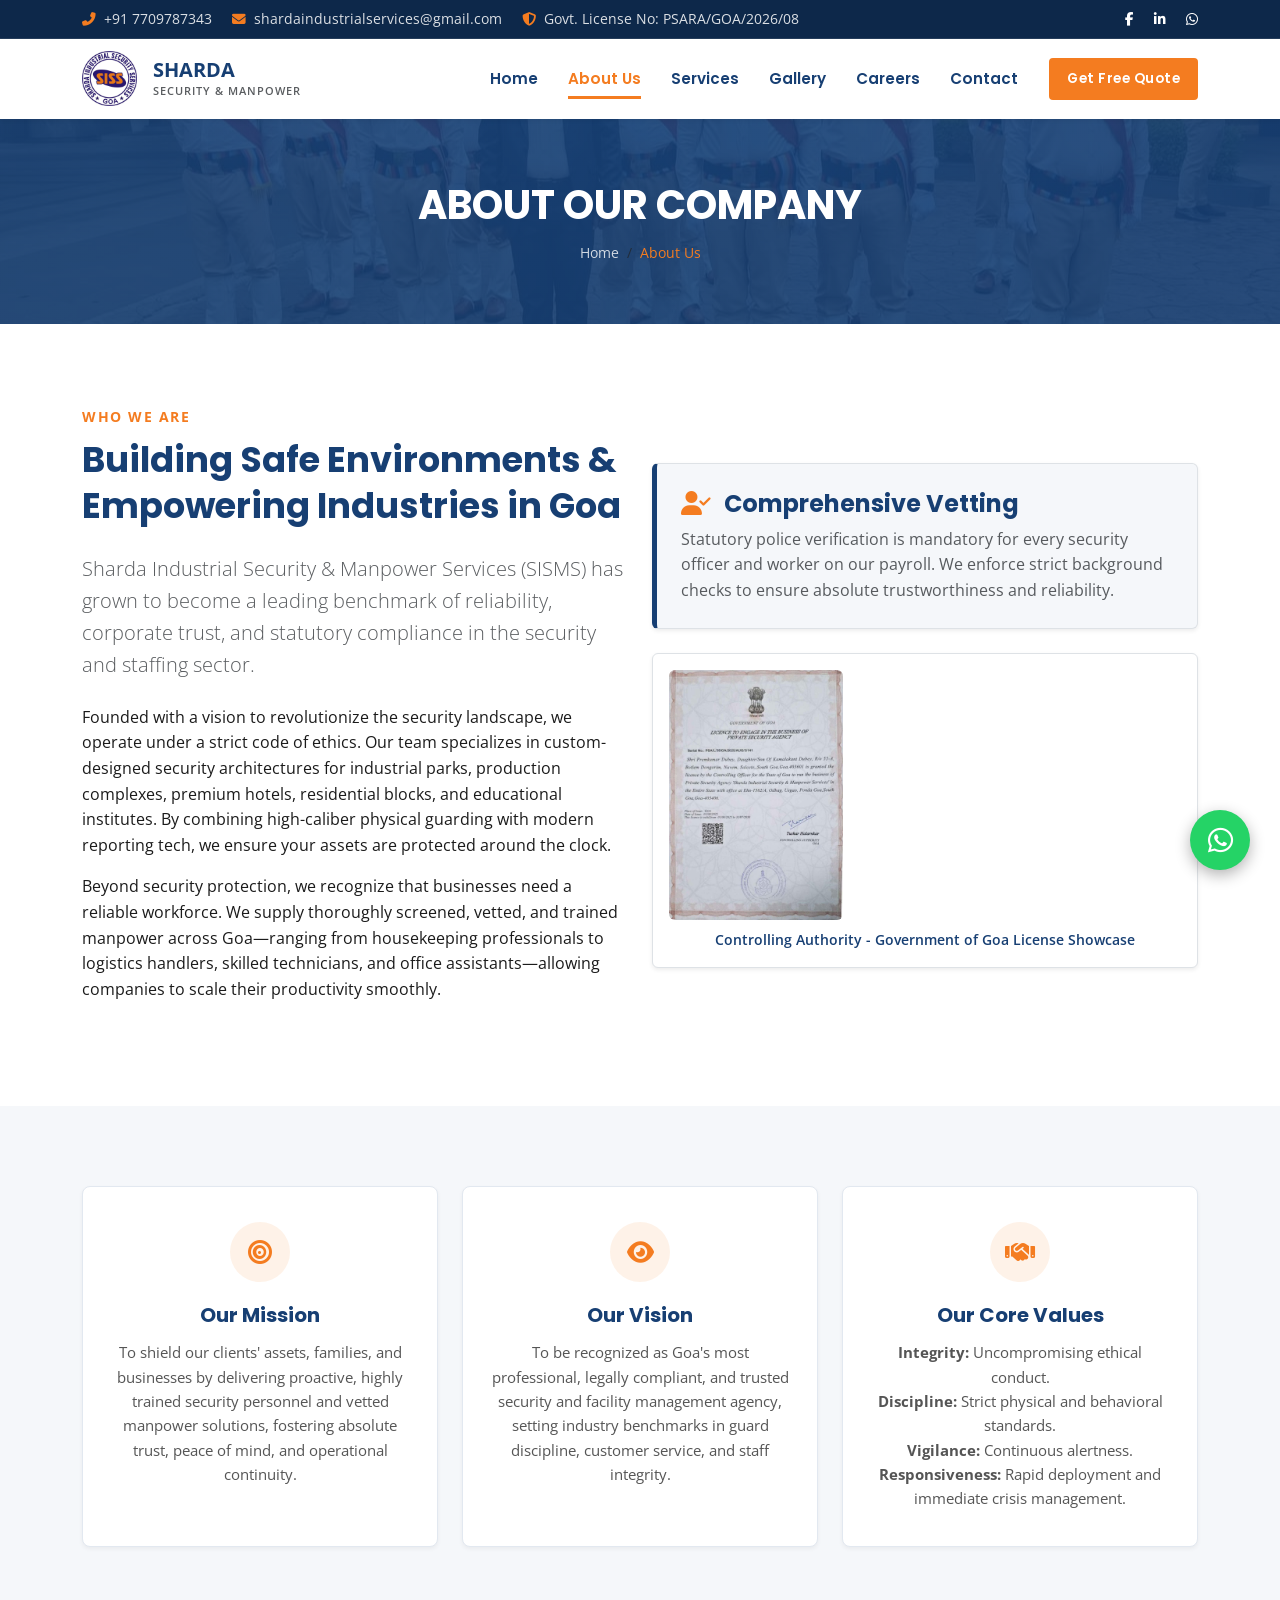
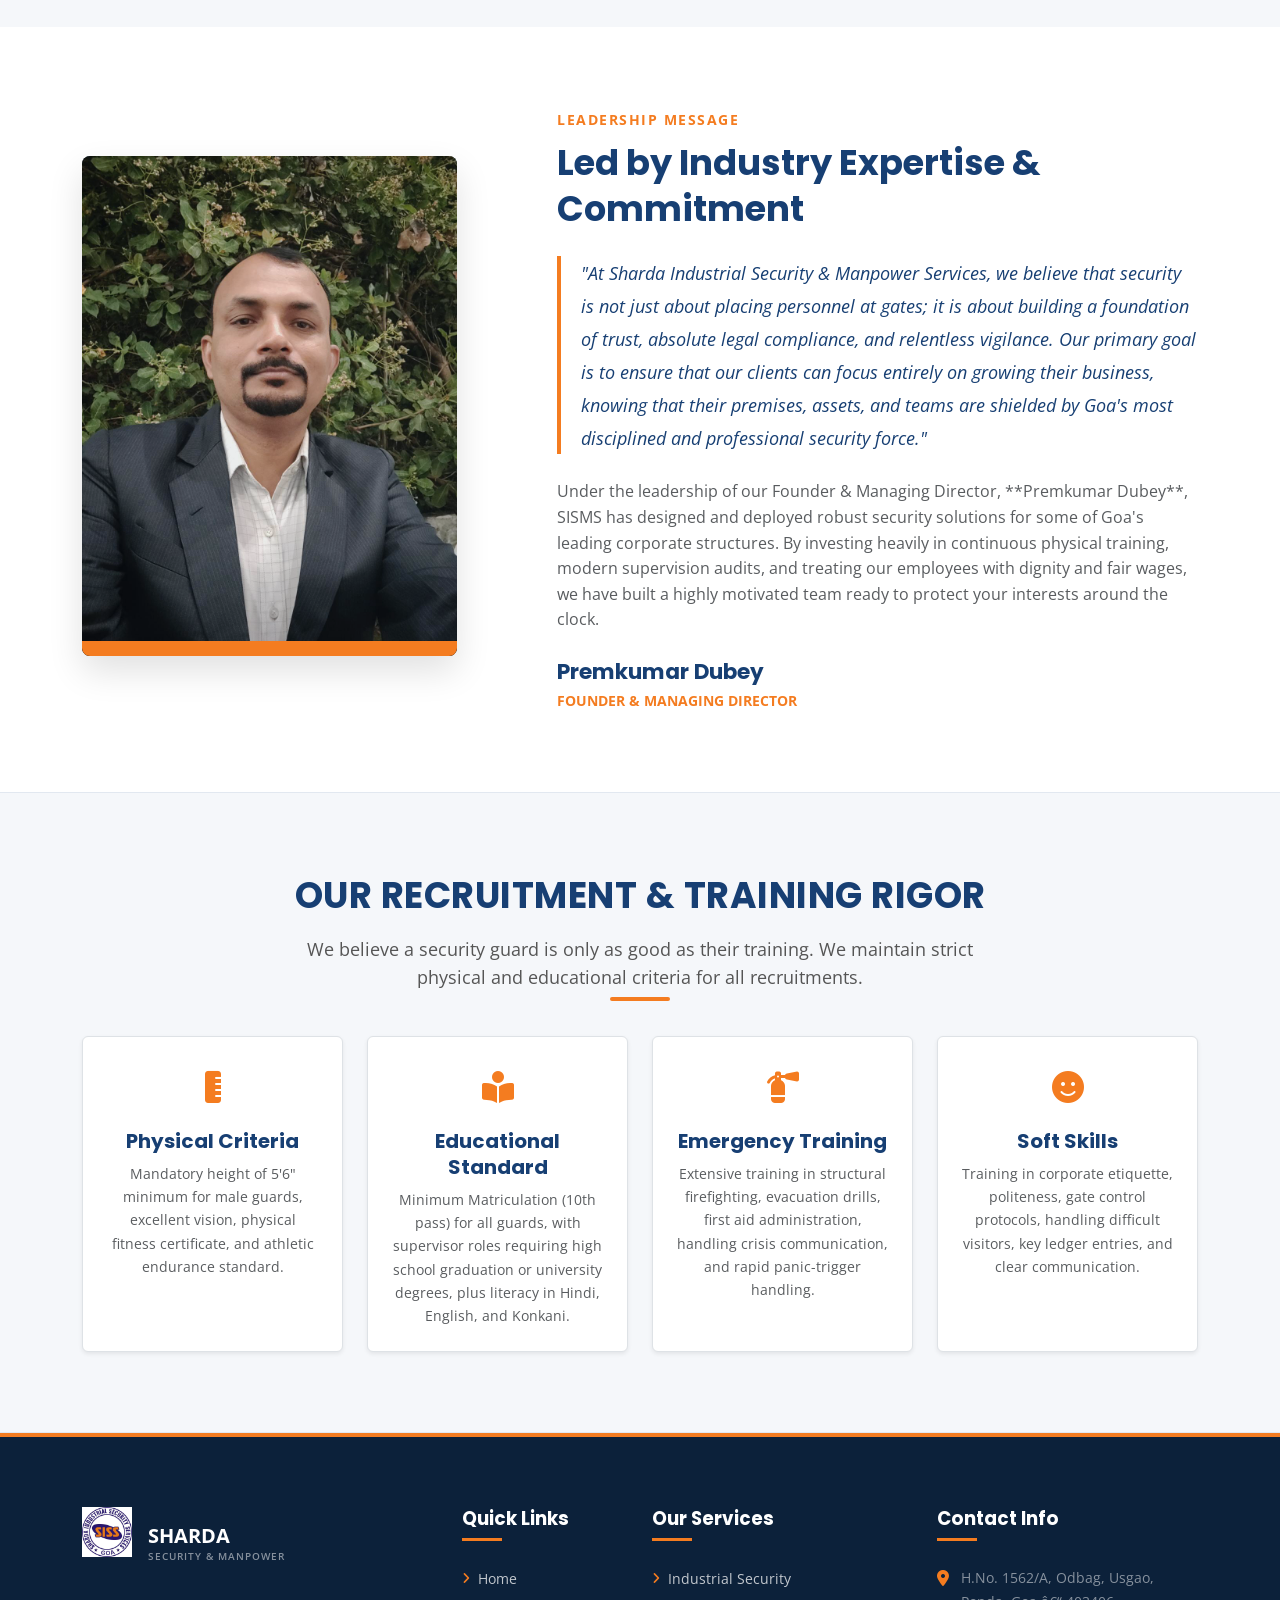
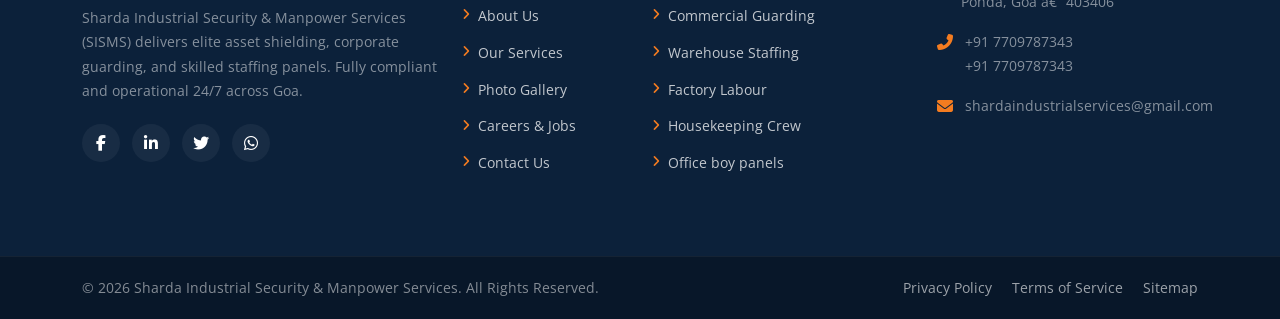
==== about.html @ 8134746a "Initial commit" ====
﻿<!DOCTYPE html>
<html lang="en">
<head>
    <meta charset="UTF-8">
    <meta name="viewport" content="width=device-width, initial-scale=1.0">
    
    <!-- SEO Meta Tags -->
    <title>Sharda Industrial Security & Manpower Services | Security Guards & Manpower Services in Goa</title>
    <meta name="description" content="Sharda Industrial Security & Manpower Services provides professional security guards, facility management and manpower services across Goa for residential, commercial and industrial clients.">
    <meta name="keywords" content="about SISMS, security agency history Goa, Premkumar Dubey, security management Goa, PSARA license Goa, guard training Goa">
    <meta name="author" content="SISMS">
    <link rel="canonical" href="https://sharda-security.github.io/sisms/about.html">

    <!-- Open Graph -->
    <meta property="og:type" content="website">
    <meta property="og:url" content="https://sharda-security.github.io/sisms/about.html">
    <meta property="og:title" content="About Us | Premkumar Dubey - Managing Director | SISMS Goa">
    <meta property="og:description" content="Discover the foundational story, core values, and training standards of SISMS Goa. Under Managing Director Premkumar Dubey, we shield corporate and industrial assets.">
    <meta property="og:image" content="assets/images/founder-premkumar.jpeg">

    <!-- Fonts -->
    <link rel="preconnect" href="https://fonts.googleapis.com">
    <link rel="preconnect" href="https://fonts.gstatic.com" crossorigin>
    <link href="https://fonts.googleapis.com/css2?family=Open+Sans:ital,wght@0,300..800;1,300..800&family=Poppins:ital,wght@0,300;0,400;0,500;0,600;0,700;0,800;0,900;1,300;1,400;1,500;1,600;1,700;1,800;1,900&display=swap" rel="stylesheet">

    <!-- Stylesheets -->
    <link href="https://cdn.jsdelivr.net/npm/bootstrap@5.3.2/dist/css/bootstrap.min.css" rel="stylesheet">
    <link href="https://cdnjs.cloudflare.com/ajax/libs/font-awesome/6.4.2/css/all.min.css" rel="stylesheet">
    <link href="assets/css/style.css" rel="stylesheet">
    <link href="assets/css/responsive.css" rel="stylesheet">

    <!-- Favicon -->
    <link rel="icon" type="image/x-icon" href="assets/images/logo.jpeg">
</head>
<body>

    <!-- TOP INFO BAR -->
    <div class="top-bar d-none d-md-block">
        <div class="container">
            <div class="row align-items-center">
                <div class="col-md-8">
                    <span class="me-3"><i class="fas fa-phone-alt text-orange me-2"></i><a href="tel:+917709787343">+91 7709787343</a></span>
                    <span class="me-3"><i class="fas fa-envelope text-orange me-2"></i><a href="mailto:shardaindustrialservices@gmail.com">shardaindustrialservices@gmail.com</a></span>
                    <span><i class="fas fa-shield-alt text-orange me-2"></i>Govt. License No: PSARA/GOA/2026/08</span>
                </div>
                <div class="col-md-4 text-end">
                    <a href="#" class="text-white me-3" aria-label="Facebook"><i class="fab fa-facebook-f"></i></a>
                    <a href="#" class="text-white me-3" aria-label="LinkedIn"><i class="fab fa-linkedin-in"></i></a>
                    <a href="#" class="text-white" aria-label="WhatsApp"><i class="fab fa-whatsapp"></i></a>
                </div>
            </div>
        </div>
    </div>

    <!-- NAVIGATION -->
    <nav class="navbar navbar-expand-lg sticky-top">
        <div class="container">
            <a class="navbar-brand d-flex align-items-center" href="index.html">
                <img src="assets/images/logo.jpeg" alt="SISMS Logo" class="d-inline-block align-text-top">
                <div class="ms-3 d-none d-sm-block">
                    <span class="d-block h5 fw-bold mb-0 text-blue font-headings">SHARDA</span>
                    <small class="d-block text-muted fw-semibold" style="font-size: 0.7rem; letter-spacing: 1px;">SECURITY & MANPOWER</small>
                </div>
            </a>
            <button class="navbar-toggler" type="button" data-bs-toggle="collapse" data-bs-target="#sismsNavbar" aria-controls="sismsNavbar" aria-expanded="false" aria-label="Toggle navigation">
                <span class="navbar-toggler-icon"></span>
            </button>
            <div class="collapse navbar-collapse" id="sismsNavbar">
                <ul class="navbar-nav ms-auto mb-2 mb-lg-0 align-items-lg-center">
                    <li class="nav-item">
                        <a class="nav-link" href="index.html">Home</a>
                    </li>
                    <li class="nav-item">
                        <a class="nav-link active" href="about.html">About Us</a>
                    </li>
                    <li class="nav-item">
                        <a class="nav-link" href="services.html">Services</a>
                    </li>
                    <li class="nav-item">
                        <a class="nav-link" href="gallery.html">Gallery</a>
                    </li>
                    <li class="nav-item">
                        <a class="nav-link" href="careers.html">Careers</a>
                    </li>
                    <li class="nav-item">
                        <a class="nav-link me-lg-3" href="contact.html">Contact</a>
                    </li>
                    <li class="nav-item mt-3 mt-lg-0">
                        <a href="contact.html#quote" class="btn-sisms btn-sisms-primary py-2 px-3" style="font-size: 0.85rem;">Get Free Quote</a>
                    </li>
                </ul>
            </div>
        </div>
    </nav>

    <!-- PAGE TITLE HEADER BANNER -->
    <section class="about-banner text-center">
        <div class="container">
            <h1>About Our Company</h1>
            <nav aria-label="breadcrumb" class="d-flex justify-content-center">
                <ol class="breadcrumb mb-0">
                    <li class="breadcrumb-item"><a href="index.html">Home</a></li>
                    <li class="breadcrumb-item active" aria-current="page">About Us</li>
                </ol>
            </nav>
        </div>
    </section>

    <!-- CORPORATE OVERVIEW -->
    <section class="section-padding">
        <div class="container">
            <div class="row align-items-center">
                <div class="col-lg-6 mb-5 mb-lg-0">
                    <span class="text-orange fw-bold text-uppercase" style="letter-spacing: 1.5px; font-size: 0.9rem;">Who We Are</span>
                    <h2 class="text-blue fw-bold mt-2 mb-4" style="font-size: 2.2rem; font-family: var(--font-headings);">Building Safe Environments & Empowering Industries in Goa</h2>
                    <p class="lead text-muted mb-4">Sharda Industrial Security & Manpower Services (SISMS) has grown to become a leading benchmark of reliability, corporate trust, and statutory compliance in the security and staffing sector.</p>
                    <p class="mb-3">Founded with a vision to revolutionize the security landscape, we operate under a strict code of ethics. Our team specializes in custom-designed security architectures for industrial parks, production complexes, premium hotels, residential blocks, and educational institutes. By combining high-caliber physical guarding with modern reporting tech, we ensure your assets are protected around the clock.</p>
                    <p class="mb-4">Beyond security protection, we recognize that businesses need a reliable workforce. We supply thoroughly screened, vetted, and trained manpower across Goa—ranging from housekeeping professionals to logistics handlers, skilled technicians, and office assistants—allowing companies to scale their productivity smoothly.</p>
                </div>
                <div class="col-lg-6">
                    <div class="row g-4">
                        <div class="col-12">
                            <div class="p-4 border rounded shadow-sm bg-light-gray" style="border-left: 5px solid var(--primary-blue) !important;">
                                <h4 class="fw-bold text-blue mb-2"><i class="fas fa-user-check me-2 text-orange"></i> Comprehensive Vetting</h4>
                                <p class="mb-0 text-muted">Statutory police verification is mandatory for every security officer and worker on our payroll. We enforce strict background checks to ensure absolute trustworthiness and reliability.</p>
                            </div>
                        </div>
                        <div class="col-12">
                            <div class="p-3 border rounded shadow-sm bg-white text-center">
                                <img src="assets/images/government-license.jpeg" alt="Goa Government PSARA License Certificate" class="img-fluid rounded" style="max-height: 250px; object-fit: contain;">
                                <p class="mt-2 mb-0 fw-semibold text-blue" style="font-size: 0.9rem;">Controlling Authority - Government of Goa License Showcase</p>
                            </div>
                        </div>
                    </div>
                </div>
                </div>
            </div>
        </div>
    </section>

    <!-- MISSION, VISION & CORE VALUES -->
    <section class="section-padding bg-light-gray">
        <div class="container">
            <div class="row g-4">
                <!-- Mission -->
                <div class="col-lg-4">
                    <div class="value-card">
                        <div class="value-card-icon"><i class="fas fa-bullseye"></i></div>
                        <h4>Our Mission</h4>
                        <p>To shield our clients' assets, families, and businesses by delivering proactive, highly trained security personnel and vetted manpower solutions, fostering absolute trust, peace of mind, and operational continuity.</p>
                    </div>
                </div>
                <!-- Vision -->
                <div class="col-lg-4">
                    <div class="value-card">
                        <div class="value-card-icon"><i class="fas fa-eye"></i></div>
                        <h4>Our Vision</h4>
                        <p>To be recognized as Goa's most professional, legally compliant, and trusted security and facility management agency, setting industry benchmarks in guard discipline, customer service, and staff integrity.</p>
                    </div>
                </div>
                <!-- Core Values -->
                <div class="col-lg-4">
                    <div class="value-card">
                        <div class="value-card-icon"><i class="fas fa-handshake"></i></div>
                        <h4>Our Core Values</h4>
                        <p><strong>Integrity:</strong> Uncompromising ethical conduct. <br><strong>Discipline:</strong> Strict physical and behavioral standards. <br><strong>Vigilance:</strong> Continuous alertness. <br><strong>Responsiveness:</strong> Rapid deployment and immediate crisis management.</p>
                    </div>
                </div>
            </div>
        </div>
    </section>

    <!-- FOUNDER SECTION -->
    <section class="section-padding">
        <div class="container">
            <div class="row align-items-center">
                <div class="col-lg-5 mb-5 mb-lg-0 text-center text-lg-start">
                    <div class="founder-img-wrapper">
                        <img src="assets/images/founder-premkumar.jpeg" alt="Premkumar Dubey - Founder & Managing Director" loading="lazy">
                    </div>
                </div>
                
                <div class="col-lg-7">
                    <span class="text-orange fw-bold text-uppercase" style="letter-spacing: 1.5px; font-size: 0.9rem;">Leadership Message</span>
                    <h2 class="text-blue fw-bold mt-2 mb-4" style="font-size: 2.2rem; font-family: var(--font-headings);">Led by Industry Expertise & Commitment</h2>
                    
                    <div class="founder-message">
                        "At Sharda Industrial Security & Manpower Services, we believe that security is not just about placing personnel at gates; it is about building a foundation of trust, absolute legal compliance, and relentless vigilance. Our primary goal is to ensure that our clients can focus entirely on growing their business, knowing that their premises, assets, and teams are shielded by Goa's most disciplined and professional security force."
                    </div>
                    
                    <p class="text-muted mb-4">Under the leadership of our Founder & Managing Director, **Premkumar Dubey**, SISMS has designed and deployed robust security solutions for some of Goa's leading corporate structures. By investing heavily in continuous physical training, modern supervision audits, and treating our employees with dignity and fair wages, we have built a highly motivated team ready to protect your interests around the clock.</p>
                    
                    <div class="founder-signature">
                        <h5>Premkumar Dubey</h5>
                        <p>Founder & Managing Director</p>
                    </div>
                </div>
            </div>
        </div>
    </section>

    <!-- RECRUITMENT & TRAINING STANDARDS -->
    <section class="section-padding bg-light-gray" style="border-top: 1px solid var(--border-color); border-bottom: 1px solid var(--border-color);">
        <div class="container">
            <div class="section-title">
                <h2>Our Recruitment & Training Rigor</h2>
                <p>We believe a security guard is only as good as their training. We maintain strict physical and educational criteria for all recruitments.</p>
            </div>
            
            <div class="row g-4">
                <!-- Box 1 -->
                <div class="col-md-6 col-lg-3">
                    <div class="p-4 bg-white rounded shadow-sm text-center h-100 border">
                        <div class="mb-3 text-orange fs-2"><i class="fas fa-ruler-vertical"></i></div>
                        <h5 class="fw-bold text-blue">Physical Criteria</h5>
                        <p class="text-muted mb-0" style="font-size: 0.9rem;">Mandatory height of 5'6" minimum for male guards, excellent vision, physical fitness certificate, and athletic endurance standard.</p>
                    </div>
                </div>
                <!-- Box 2 -->
                <div class="col-md-6 col-lg-3">
                    <div class="p-4 bg-white rounded shadow-sm text-center h-100 border">
                        <div class="mb-3 text-orange fs-2"><i class="fas fa-book-reader"></i></div>
                        <h5 class="fw-bold text-blue">Educational Standard</h5>
                        <p class="text-muted mb-0" style="font-size: 0.9rem;">Minimum Matriculation (10th pass) for all guards, with supervisor roles requiring high school graduation or university degrees, plus literacy in Hindi, English, and Konkani.</p>
                    </div>
                </div>
                <!-- Box 3 -->
                <div class="col-md-6 col-lg-3">
                    <div class="p-4 bg-white rounded shadow-sm text-center h-100 border">
                        <div class="mb-3 text-orange fs-2"><i class="fas fa-fire-extinguisher"></i></div>
                        <h5 class="fw-bold text-blue">Emergency Training</h5>
                        <p class="text-muted mb-0" style="font-size: 0.9rem;">Extensive training in structural firefighting, evacuation drills, first aid administration, handling crisis communication, and rapid panic-trigger handling.</p>
                    </div>
                </div>
                <!-- Box 4 -->
                <div class="col-md-6 col-lg-3">
                    <div class="p-4 bg-white rounded shadow-sm text-center h-100 border">
                        <div class="mb-3 text-orange fs-2"><i class="fas fa-smile"></i></div>
                        <h5 class="fw-bold text-blue">Soft Skills</h5>
                        <p class="text-muted mb-0" style="font-size: 0.9rem;">Training in corporate etiquette, politeness, gate control protocols, handling difficult visitors, key ledger entries, and clear communication.</p>
                    </div>
                </div>
            </div>
        </div>
    </section>

    <!-- FOOTER -->
    <footer>
        <div class="container">
            <div class="row">
                <!-- Col 1: About Logo -->
                <div class="col-lg-4 col-md-6 footer-widget">
                    <a class="d-flex align-items-center mb-4" href="index.html" style="text-decoration: none;">
                        <img src="assets/images/logo.jpeg" alt="SISMS Logo" class="footer-logo">
                        <div class="ms-3">
                            <span class="d-block h5 fw-bold mb-0 text-white font-headings">SHARDA</span>
                            <small class="d-block text-white-50 fw-semibold" style="font-size: 0.65rem; letter-spacing: 1px;">SECURITY & MANPOWER</small>
                        </div>
                    </a>
                    <p class="text-white-50">Sharda Industrial Security & Manpower Services (SISMS) delivers elite asset shielding, corporate guarding, and skilled staffing panels. Fully compliant and operational 24/7 across Goa.</p>
                    <div class="footer-socials">
                        <a href="#" class="social-icon" aria-label="Facebook"><i class="fab fa-facebook-f"></i></a>
                        <a href="#" class="social-icon" aria-label="LinkedIn"><i class="fab fa-linkedin-in"></i></a>
                        <a href="#" class="social-icon" aria-label="Twitter"><i class="fab fa-twitter"></i></a>
                        <a href="#" class="social-icon" aria-label="WhatsApp"><i class="fab fa-whatsapp"></i></a>
                    </div>
                </div>
                
                <!-- Col 2: Quick Links -->
                <div class="col-lg-2 col-md-6 footer-widget">
                    <h3>Quick Links</h3>
                    <ul class="footer-links">
                        <li><a href="index.html">Home</a></li>
                        <li><a href="about.html">About Us</a></li>
                        <li><a href="services.html">Our Services</a></li>
                        <li><a href="gallery.html">Photo Gallery</a></li>
                        <li><a href="careers.html">Careers & Jobs</a></li>
                        <li><a href="contact.html">Contact Us</a></li>
                    </ul>
                </div>
                
                <!-- Col 3: Key Services -->
                <div class="col-lg-3 col-md-6 footer-widget">
                    <h3>Our Services</h3>
                    <ul class="footer-links">
                        <li><a href="services.html#security">Industrial Security</a></li>
                        <li><a href="services.html#security">Commercial Guarding</a></li>
                        <li><a href="services.html#manpower">Warehouse Staffing</a></li>
                        <li><a href="services.html#manpower">Factory Labour</a></li>
                        <li><a href="services.html#facility">Housekeeping Crew</a></li>
                        <li><a href="services.html#facility">Office boy panels</a></li>
                    </ul>
                </div>
                
                <!-- Col 4: Contact Info -->
                <div class="col-lg-3 col-md-6 footer-widget">
                    <h3>Contact Info</h3>
                    <div class="footer-contact-item">
                        <i class="fas fa-map-marker-alt"></i>
                        <p class="text-white-50">H.No. 1562/A, Odbag, Usgao, Ponda, Goa â€“ 403406</p>
                    </div>
                    <div class="footer-contact-item">
                        <i class="fas fa-phone-alt"></i>
                        <p class="text-white-50"><a href="tel:+917709787343" class="text-white-50">+91 7709787343</a><br><a href="tel:+917709787343" class="text-white-50">+91 7709787343</a></p>
                    </div>
                    <div class="footer-contact-item">
                        <i class="fas fa-envelope"></i>
                        <p class="text-white-50"><a href="mailto:shardaindustrialservices@gmail.com" class="text-white-50">shardaindustrialservices@gmail.com</a></p>
                    </div>
                </div>
            </div>
        </div>
        
        <!-- FOOTER BOTTOM -->
        <div class="footer-bottom">
            <div class="container">
                <div class="row align-items-center">
                    <div class="col-md-6 text-center text-md-start">
                        <p class="text-white-50">&copy; 2026 Sharda Industrial Security & Manpower Services. All Rights Reserved.</p>
                    </div>
                    <div class="col-md-6 text-center text-md-end">
                        <div class="footer-bottom-links">
                            <a href="#">Privacy Policy</a>
                            <a href="#">Terms of Service</a>
                            <a href="contact.html">Sitemap</a>
                        </div>
                    </div>
                </div>
            </div>
        </div>
    </footer>

    <!-- FLOATING COMMUNICATION WIDGETS -->
    <a href="tel:+917709787343" class="floating-action-btn floating-call d-flex d-lg-none" aria-label="Call SISMS Hotline" title="Call Us Now">
        <i class="fas fa-phone-alt"></i>
    </a>
    <a href="https://wa.me/917709787343?text=Hello%20SISMS,%20I%20am%20interested%20in%20your%20services." target="_blank" rel="noopener" class="floating-action-btn floating-whatsapp" aria-label="Chat with SISMS on WhatsApp" title="WhatsApp Chat">
        <i class="fab fa-whatsapp"></i>
    </a>

    <!-- Scripts -->
    <script src="https://cdn.jsdelivr.net/npm/bootstrap@5.3.2/dist/js/bootstrap.bundle.min.js"></script>
    <script src="assets/js/script.js"></script>
</body>
</html>
---- assets/css/style.css ----
﻿/* 
========================================================================
   SHARDA INDUSTRIAL SECURITY & MANPOWER SERVICES (SISMS)
   Core Stylesheet (style.css)
   Author: Senior UI/UX Designer & Software Architect
   Description: Premium corporate styles, typography, and visual tokens.
========================================================================
*/

/* 1. BRAND DESIGN TOKENS & UTILITIES */
:root {
    /* Color Palette */
    --primary-blue: #173F73;
    --primary-blue-rgb: 23, 63, 115;
    --accent-orange: #F47C20;
    --accent-orange-rgb: 244, 124, 32;
    --white: #FFFFFF;
    --light-gray: #F5F7FA;
    --dark-text: #1B1B1B;
    --muted-text: #555555;
    --border-color: #E2E8F0;
    
    /* Typography */
    --font-headings: 'Poppins', sans-serif;
    --font-body: 'Open Sans', sans-serif;
    
    /* Transitions & Shadows */
    --transition-smooth: all 0.3s cubic-bezier(0.25, 0.8, 0.25, 1);
    --shadow-sm: 0 2px 4px rgba(0, 0, 0, 0.05);
    --shadow-md: 0 8px 30px rgba(0, 0, 0, 0.08);
    --shadow-lg: 0 15px 35px rgba(0, 0, 0, 0.12);
    --shadow-hover: 0 20px 40px rgba(23, 63, 115, 0.15);
    
    /* Layout */
    --border-radius-sm: 4px;
    --border-radius-md: 8px;
    --border-radius-lg: 16px;
    --header-height: 80px;
}

/* 2. BASE RESET & GENERAL STYLES */
* {
    box-sizing: border-box;
    margin: 0;
    padding: 0;
}

html {
    scroll-behavior: smooth;
    font-size: 16px;
}

body {
    font-family: var(--font-body);
    color: var(--dark-text);
    background-color: var(--white);
    line-height: 1.6;
    overflow-x: hidden;
    -webkit-font-smoothing: antialiased;
}

h1, h2, h3, h4, h5, h6 {
    font-family: var(--font-headings);
    font-weight: 600;
    color: var(--primary-blue);
    line-height: 1.3;
}

a {
    color: var(--primary-blue);
    text-decoration: none;
    transition: var(--transition-smooth);
}

a:hover {
    color: var(--accent-orange);
}

img {
    max-width: 100%;
    height: auto;
    display: block;
}

/* 3. REUSABLE COMPONENTS & UTILITIES */
.section-padding {
    padding: 80px 0;
}

.bg-light-gray {
    background-color: var(--light-gray);
}

.bg-dark-blue {
    background-color: var(--primary-blue);
    color: var(--white);
}

.section-title {
    position: relative;
    margin-bottom: 45px;
    text-align: center;
}

.section-title h2 {
    font-size: 2.25rem;
    font-weight: 700;
    margin-bottom: 15px;
    text-transform: uppercase;
    letter-spacing: 0.5px;
}

.section-title h2::after {
    content: '';
    position: absolute;
    bottom: -10px;
    left: 50%;
    transform: translateX(-50%);
    width: 60px;
    height: 4px;
    background-color: var(--accent-orange);
    border-radius: 2px;
}

.section-title p {
    color: var(--muted-text);
    font-size: 1.1rem;
    max-width: 700px;
    margin: 0 auto;
}

.text-orange {
    color: var(--accent-orange) !important;
}

.text-blue {
    color: var(--primary-blue) !important;
}

/* Custom Buttons */
.btn-sisms {
    font-family: var(--font-headings);
    font-weight: 600;
    padding: 12px 28px;
    border-radius: var(--border-radius-sm);
    transition: var(--transition-smooth);
    letter-spacing: 0.5px;
    display: inline-flex;
    align-items: center;
    justify-content: center;
    gap: 8px;
}

.btn-sisms-primary {
    background-color: var(--accent-orange);
    color: var(--white);
    border: 2px solid var(--accent-orange);
}

.btn-sisms-primary:hover {
    background-color: #d66412;
    border-color: #d66412;
    color: var(--white);
    transform: translateY(-2px);
    box-shadow: 0 8px 20px rgba(244, 124, 32, 0.3);
}

.btn-sisms-secondary {
    background-color: var(--primary-blue);
    color: var(--white);
    border: 2px solid var(--primary-blue);
}

.btn-sisms-secondary:hover {
    background-color: #0f2c52;
    border-color: #0f2c52;
    color: var(--white);
    transform: translateY(-2px);
    box-shadow: 0 8px 20px rgba(23, 63, 115, 0.3);
}

.btn-sisms-outline {
    background-color: transparent;
    color: var(--white);
    border: 2px solid var(--white);
}

.btn-sisms-outline:hover {
    background-color: var(--white);
    color: var(--primary-blue);
    transform: translateY(-2px);
    box-shadow: 0 8px 20px rgba(255, 255, 255, 0.2);
}

/* 4. HEADER & NAVIGATION */
.top-bar {
    background-color: #0d284a;
    color: rgba(255, 255, 255, 0.85);
    font-size: 0.85rem;
    padding: 8px 0;
    border-bottom: 1px solid rgba(255, 255, 255, 0.1);
}

.top-bar a {
    color: rgba(255, 255, 255, 0.85);
}

.top-bar a:hover {
    color: var(--accent-orange);
}

.navbar-brand img {
    height: 55px;
    width: auto;
    transition: var(--transition-smooth);
}

.navbar {
    height: var(--header-height);
    background-color: var(--white);
    box-shadow: var(--shadow-sm);
    transition: var(--transition-smooth);
    padding: 0;
}

.navbar-scrolled {
    height: 70px;
    box-shadow: var(--shadow-md);
}

.navbar-scrolled .navbar-brand img {
    height: 45px;
}

.nav-link {
    font-family: var(--font-headings);
    font-weight: 600;
    color: var(--primary-blue) !important;
    font-size: 0.95rem;
    padding: 0 15px !important;
    line-height: var(--header-height);
    position: relative;
    transition: var(--transition-smooth);
}

.navbar-scrolled .nav-link {
    line-height: 70px;
}

.nav-link::after {
    content: '';
    position: absolute;
    bottom: 20px;
    left: 15px;
    right: 15px;
    height: 3px;
    background-color: var(--accent-orange);
    transform: scaleX(0);
    transition: var(--transition-smooth);
}

.navbar-scrolled .nav-link::after {
    bottom: 15px;
}

.nav-link:hover::after,
.nav-link.active::after {
    transform: scaleX(1);
}

.nav-link:hover,
.nav-link.active {
    color: var(--accent-orange) !important;
}

/* 5. HERO BANNER */
.hero-banner {
    position: relative;
    min-height: calc(100vh - var(--header-height) - 40px);
    background-image: linear-gradient(rgba(23, 63, 115, 0.85), rgba(0, 0, 0, 0.8)), url('../images/hero-security.jpeg');
    background-size: cover;
    background-position: center;
    background-repeat: no-repeat;
    display: flex;
    align-items: center;
    color: var(--white);
    padding: 100px 0;
}

.hero-content {
    max-width: 850px;
}

.hero-content h1 {
    color: var(--white);
    font-size: 3.5rem;
    font-weight: 800;
    margin-bottom: 20px;
    text-transform: uppercase;
    letter-spacing: 0.5px;
    animation: fadeInUp 0.8s ease;
}

.hero-content p {
    font-size: 1.25rem;
    margin-bottom: 35px;
    line-height: 1.8;
    color: rgba(255, 255, 255, 0.9);
    animation: fadeInUp 1s ease;
}

.hero-buttons {
    display: flex;
    gap: 15px;
    flex-wrap: wrap;
    animation: fadeInUp 1.2s ease;
}

.hero-buttons .btn-whatsapp {
    background-color: #25D366;
    border-color: #25D366;
    color: var(--white);
}

.hero-buttons .btn-whatsapp:hover {
    background-color: #128C7E;
    border-color: #128C7E;
    transform: translateY(-2px);
    box-shadow: 0 8px 20px rgba(37, 211, 102, 0.3);
}

/* 6. TRUST BAR */
.trust-bar {
    background-color: var(--primary-blue);
    color: var(--white);
    padding: 25px 0;
    box-shadow: var(--shadow-sm);
    border-top: 4px solid var(--accent-orange);
}

.trust-item {
    display: flex;
    align-items: center;
    gap: 15px;
}

.trust-icon {
    font-size: 2.2rem;
    color: var(--accent-orange);
    display: flex;
    align-items: center;
}

.trust-text h4 {
    color: var(--white);
    font-size: 1.05rem;
    font-weight: 700;
    margin-bottom: 3px;
    text-transform: uppercase;
}

.trust-text p {
    margin: 0;
    font-size: 0.85rem;
    color: rgba(255, 255, 255, 0.75);
}

/* 7. INTRO / STATS SECTION */
.intro-text p {
    font-size: 1.1rem;
    color: var(--muted-text);
    margin-bottom: 25px;
}

.stat-card {
    background-color: var(--white);
    border: 1px solid var(--border-color);
    padding: 30px 20px;
    border-radius: var(--border-radius-md);
    text-align: center;
    transition: var(--transition-smooth);
    box-shadow: var(--shadow-sm);
}

.stat-card:hover {
    transform: translateY(-5px);
    border-color: var(--primary-blue);
    box-shadow: var(--shadow-md);
}

.stat-number {
    font-size: 2.5rem;
    font-weight: 800;
    color: var(--accent-orange);
    margin-bottom: 5px;
    font-family: var(--font-headings);
}

.stat-label {
    font-weight: 600;
    font-size: 0.95rem;
    color: var(--primary-blue);
    text-transform: uppercase;
    margin: 0;
}

/* 8. SERVICES SECTION */
.service-card {
    background-color: var(--white);
    border: 1px solid var(--border-color);
    border-radius: var(--border-radius-md);
    padding: 40px 30px;
    height: 100%;
    transition: var(--transition-smooth);
    box-shadow: var(--shadow-sm);
    display: flex;
    flex-direction: column;
    position: relative;
    overflow: hidden;
}

.service-card::before {
    content: '';
    position: absolute;
    top: 0;
    left: 0;
    width: 100%;
    height: 4px;
    background-color: var(--primary-blue);
    transform: scaleX(0);
    transform-origin: left;
    transition: var(--transition-smooth);
}

.service-card:hover::before {
    transform: scaleX(1);
}

.service-card:hover {
    transform: translateY(-8px);
    box-shadow: var(--shadow-hover);
    border-color: rgba(23, 63, 115, 0.15);
}

.service-icon-box {
    width: 70px;
    height: 70px;
    border-radius: 50%;
    background-color: rgba(23, 63, 115, 0.06);
    display: flex;
    align-items: center;
    justify-content: center;
    margin-bottom: 25px;
    transition: var(--transition-smooth);
}

.service-card:hover .service-icon-box {
    background-color: var(--accent-orange);
}

.service-icon-box i {
    font-size: 1.8rem;
    color: var(--primary-blue);
    transition: var(--transition-smooth);
}

.service-card:hover .service-icon-box i {
    color: var(--white);
}

.service-card h3 {
    font-size: 1.35rem;
    font-weight: 700;
    margin-bottom: 15px;
}

.service-card p {
    color: var(--muted-text);
    font-size: 0.95rem;
    margin-bottom: 25px;
    flex-grow: 1;
}

.service-link {
    font-family: var(--font-headings);
    font-weight: 700;
    font-size: 0.9rem;
    color: var(--primary-blue);
    display: inline-flex;
    align-items: center;
    gap: 5px;
    text-transform: uppercase;
}

.service-link:hover {
    color: var(--accent-orange);
}

/* 9. WHY CHOOSE US */
.why-choose-list {
    list-style: none;
    padding: 0;
}

.why-choose-item {
    display: flex;
    align-items: flex-start;
    gap: 15px;
    margin-bottom: 25px;
}

.why-choose-icon {
    width: 40px;
    height: 40px;
    border-radius: 50%;
    background-color: rgba(244, 124, 32, 0.1);
    display: flex;
    align-items: center;
    justify-content: center;
    flex-shrink: 0;
}

.why-choose-icon i {
    color: var(--accent-orange);
    font-size: 1.1rem;
}

.why-choose-text h4 {
    font-size: 1.15rem;
    font-weight: 700;
    margin-bottom: 5px;
}

.why-choose-text p {
    color: var(--muted-text);
    font-size: 0.95rem;
    margin: 0;
}

.why-choose-image-container {
    position: relative;
    border-radius: var(--border-radius-md);
    overflow: hidden;
    box-shadow: var(--shadow-lg);
    background-color: var(--primary-blue);
}

.why-choose-image-container img {
    width: 100%;
    height: 450px;
    object-fit: cover;
    opacity: 0.85;
}

.why-choose-badge {
    position: absolute;
    bottom: 30px;
    left: 30px;
    background-color: var(--accent-orange);
    color: var(--white);
    padding: 20px 30px;
    border-radius: var(--border-radius-sm);
    box-shadow: var(--shadow-md);
}

.why-choose-badge h5 {
    color: var(--white);
    font-size: 1.5rem;
    font-weight: 800;
    margin-bottom: 2px;
}

.why-choose-badge p {
    margin: 0;
    font-size: 0.85rem;
    text-transform: uppercase;
    letter-spacing: 1px;
    font-weight: 600;
}

/* 10. INDUSTRIES SECTION */
.industry-card {
    background-color: var(--white);
    border: 1px solid var(--border-color);
    border-radius: var(--border-radius-md);
    padding: 30px 20px;
    text-align: center;
    transition: var(--transition-smooth);
    box-shadow: var(--shadow-sm);
    height: 100%;
}

.industry-card:hover {
    transform: translateY(-5px);
    box-shadow: var(--shadow-md);
    border-color: var(--accent-orange);
}

.industry-icon {
    font-size: 2.2rem;
    color: var(--primary-blue);
    margin-bottom: 15px;
    transition: var(--transition-smooth);
}

.industry-card:hover .industry-icon {
    color: var(--accent-orange);
    transform: scale(1.1);
}

.industry-card h4 {
    font-size: 1.1rem;
    font-weight: 700;
    margin: 0;
}

/* 11. GOVERNMENT LICENCE SECTION */
.license-section {
    background-color: #0c2340;
    color: var(--white);
    border-top: 5px solid var(--accent-orange);
    position: relative;
    overflow: hidden;
}

.license-section h2 {
    color: var(--white);
}

.license-card {
    background-color: rgba(255, 255, 255, 0.05);
    border: 1px solid rgba(255, 255, 255, 0.1);
    border-radius: var(--border-radius-md);
    padding: 30px;
    backdrop-filter: blur(10px);
}

.license-seal-container {
    display: flex;
    justify-content: center;
    align-items: center;
    background-color: var(--white);
    border-radius: var(--border-radius-md);
    padding: 20px;
    height: 100%;
    box-shadow: var(--shadow-lg);
}

.license-seal-container img {
    max-height: 250px;
    object-fit: contain;
}

.license-badge-label {
    background-color: var(--accent-orange);
    color: var(--white);
    font-weight: 700;
    text-transform: uppercase;
    padding: 5px 12px;
    font-size: 0.8rem;
    border-radius: var(--border-radius-sm);
    display: inline-block;
    margin-bottom: 15px;
}

/* 12. GALLERY PREVIEW / PAGE */
.gallery-filter-container {
    display: flex;
    justify-content: center;
    gap: 10px;
    margin-bottom: 40px;
    flex-wrap: wrap;
}

.btn-filter {
    font-family: var(--font-headings);
    font-weight: 600;
    font-size: 0.9rem;
    padding: 8px 20px;
    border-radius: 30px;
    border: 1px solid var(--border-color);
    background-color: var(--white);
    color: var(--muted-text);
    transition: var(--transition-smooth);
}

.btn-filter:hover,
.btn-filter.active {
    background-color: var(--primary-blue);
    color: var(--white);
    border-color: var(--primary-blue);
}

.gallery-item {
    position: relative;
    border-radius: var(--border-radius-md);
    overflow: hidden;
    box-shadow: var(--shadow-sm);
    background-color: var(--primary-blue);
    aspect-ratio: 4/3;
}

.gallery-item img {
    width: 100%;
    height: 100%;
    object-fit: cover;
    transition: var(--transition-smooth);
}

.gallery-overlay {
    position: absolute;
    top: 0;
    left: 0;
    width: 100%;
    height: 100%;
    background-image: linear-gradient(rgba(23, 63, 115, 0), rgba(13, 40, 74, 0.95));
    display: flex;
    flex-direction: column;
    justify-content: flex-end;
    padding: 25px;
    opacity: 0;
    transition: var(--transition-smooth);
    cursor: pointer;
}

.gallery-item:hover img {
    transform: scale(1.08);
}

.gallery-item:hover .gallery-overlay {
    opacity: 1;
}

.gallery-info h4 {
    color: var(--white);
    font-size: 1.2rem;
    font-weight: 700;
    margin-bottom: 5px;
}

.gallery-info p {
    color: var(--accent-orange);
    font-size: 0.85rem;
    text-transform: uppercase;
    font-weight: 700;
    margin: 0;
}

/* Lightbox Modal CSS */
.sisms-lightbox {
    position: fixed;
    top: 0;
    left: 0;
    width: 100%;
    height: 100%;
    background-color: rgba(13, 27, 43, 0.98);
    z-index: 1050;
    display: none;
    align-items: center;
    justify-content: center;
    opacity: 0;
    transition: opacity 0.3s ease;
}

.sisms-lightbox.show {
    display: flex;
    opacity: 1;
}

.lightbox-content {
    max-width: 85%;
    max-height: 80%;
    position: relative;
    display: flex;
    flex-direction: column;
    align-items: center;
}

.lightbox-img {
    max-width: 100%;
    max-height: 70vh;
    object-fit: contain;
    box-shadow: 0 10px 30px rgba(0,0,0,0.5);
    border-radius: var(--border-radius-sm);
}

.lightbox-caption {
    color: var(--white);
    margin-top: 15px;
    font-family: var(--font-headings);
    font-size: 1.15rem;
    font-weight: 600;
    text-align: center;
}

.lightbox-close {
    position: absolute;
    top: -45px;
    right: 0;
    background: transparent;
    border: none;
    color: var(--white);
    font-size: 2rem;
    cursor: pointer;
    transition: var(--transition-smooth);
}

.lightbox-close:hover {
    color: var(--accent-orange);
}

.lightbox-nav {
    position: absolute;
    top: 50%;
    transform: translateY(-50%);
    background: rgba(255, 255, 255, 0.1);
    color: var(--white);
    border: none;
    width: 50px;
    height: 50px;
    border-radius: 50%;
    font-size: 1.5rem;
    display: flex;
    align-items: center;
    justify-content: center;
    cursor: pointer;
    transition: var(--transition-smooth);
}

.lightbox-nav:hover {
    background: var(--accent-orange);
}

.lightbox-prev {
    left: -70px;
}

.lightbox-next {
    right: -70px;
}

/* 13. ABOUT & FOUNDER SECTIONS */
.about-banner {
    background-image: linear-gradient(rgba(23, 63, 115, 0.9), rgba(23, 63, 115, 0.9)), url('../images/hero-security.jpeg');
    background-size: cover;
    background-position: center;
    padding: 60px 0;
    color: var(--white);
    margin-bottom: 0;
}

.about-banner h1 {
    color: var(--white);
    font-weight: 700;
    font-size: 2.5rem;
    margin-bottom: 10px;
    text-transform: uppercase;
}

.breadcrumb-item, .breadcrumb-item a {
    color: rgba(255, 255, 255, 0.8) !important;
    font-size: 0.9rem;
}

.breadcrumb-item.active {
    color: var(--accent-orange) !important;
}

.value-card {
    background-color: var(--white);
    border: 1px solid var(--border-color);
    border-radius: var(--border-radius-md);
    padding: 35px 25px;
    box-shadow: var(--shadow-sm);
    text-align: center;
    height: 100%;
    transition: var(--transition-smooth);
}

.value-card:hover {
    transform: translateY(-5px);
    box-shadow: var(--shadow-md);
    border-color: var(--primary-blue);
}

.value-card-icon {
    width: 60px;
    height: 60px;
    border-radius: 50%;
    background-color: rgba(244, 124, 32, 0.1);
    color: var(--accent-orange);
    display: flex;
    align-items: center;
    justify-content: center;
    font-size: 1.5rem;
    margin: 0 auto 20px auto;
}

.value-card h4 {
    font-size: 1.25rem;
    font-weight: 700;
    margin-bottom: 12px;
}

.value-card p {
    color: var(--muted-text);
    font-size: 0.95rem;
    margin: 0;
}

.founder-img-wrapper {
    position: relative;
    display: inline-block;
    border-radius: var(--border-radius-md);
    overflow: hidden;
    box-shadow: var(--shadow-lg);
    background-color: #34495e;
}

.founder-img-wrapper img {
    width: 100%;
    height: 500px;
    object-fit: cover;
    opacity: 0.9;
}

.founder-img-wrapper::after {
    content: '';
    position: absolute;
    bottom: 0;
    left: 0;
    width: 100%;
    height: 15px;
    background-color: var(--accent-orange);
}

.founder-message {
    font-style: italic;
    font-size: 1.15rem;
    color: var(--primary-blue);
    line-height: 1.8;
    border-left: 4px solid var(--accent-orange);
    padding-left: 20px;
    margin-bottom: 25px;
}

.founder-signature {
    margin-top: 25px;
}

.founder-signature h5 {
    font-size: 1.35rem;
    font-weight: 700;
    margin-bottom: 3px;
}

.founder-signature p {
    color: var(--accent-orange);
    font-size: 0.9rem;
    text-transform: uppercase;
    font-weight: 700;
    margin: 0;
}

/* 14. SERVICES PAGE SPECIFICS */
.services-tab-container {
    margin-bottom: 50px;
}

.nav-pills-sisms {
    justify-content: center;
    gap: 15px;
    border-bottom: 1px solid var(--border-color);
    padding-bottom: 20px;
}

.nav-pills-sisms .nav-link {
    line-height: 1.5;
    padding: 12px 25px !important;
    border-radius: 30px !important;
    border: 1px solid var(--border-color);
    background-color: var(--white);
    color: var(--muted-text) !important;
}

.nav-pills-sisms .nav-link::after {
    display: none;
}

.nav-pills-sisms .nav-link.active,
.nav-pills-sisms .nav-link:hover {
    background-color: var(--primary-blue) !important;
    color: var(--white) !important;
    border-color: var(--primary-blue) !important;
}

/* 15. CAREERS PAGE SPECIFICS */
.career-benefit-card {
    display: flex;
    gap: 15px;
    margin-bottom: 30px;
}

.career-benefit-icon {
    width: 45px;
    height: 45px;
    border-radius: 50%;
    background-color: rgba(23, 63, 115, 0.08);
    color: var(--primary-blue);
    display: flex;
    align-items: center;
    justify-content: center;
    font-size: 1.2rem;
    flex-shrink: 0;
}

.career-benefit-text h4 {
    font-size: 1.1rem;
    font-weight: 700;
    margin-bottom: 5px;
}

.career-benefit-text p {
    color: var(--muted-text);
    font-size: 0.95rem;
    margin: 0;
}

.careers-form-card {
    background-color: var(--white);
    border: 1px solid var(--border-color);
    border-radius: var(--border-radius-md);
    padding: 40px;
    box-shadow: var(--shadow-md);
}

.form-label {
    font-family: var(--font-headings);
    font-weight: 600;
    font-size: 0.9rem;
    color: var(--primary-blue);
    margin-bottom: 8px;
}

.form-control, .form-select {
    padding: 12px 15px;
    border-radius: var(--border-radius-sm);
    border: 1px solid #CBD5E1;
    font-family: var(--font-body);
    font-size: 0.95rem;
    color: var(--dark-text);
    transition: var(--transition-smooth);
}

.form-control:focus, .form-select:focus {
    border-color: var(--accent-orange);
    box-shadow: 0 0 0 3px rgba(244, 124, 32, 0.15);
    outline: none;
}

.file-upload-wrapper {
    position: relative;
    border: 2px dashed #CBD5E1;
    border-radius: var(--border-radius-sm);
    padding: 25px;
    text-align: center;
    background-color: var(--light-gray);
    transition: var(--transition-smooth);
    cursor: pointer;
}

.file-upload-wrapper:hover, .file-upload-wrapper.dragover {
    border-color: var(--accent-orange);
    background-color: rgba(244, 124, 32, 0.02);
}

.file-upload-wrapper i {
    font-size: 2rem;
    color: var(--primary-blue);
    margin-bottom: 10px;
}

.file-upload-wrapper input[type="file"] {
    position: absolute;
    top: 0;
    left: 0;
    width: 100%;
    height: 100%;
    opacity: 0;
    cursor: pointer;
}

.file-upload-text {
    font-size: 0.9rem;
    color: var(--muted-text);
    margin: 0;
}

.file-upload-filename {
    font-weight: 700;
    color: var(--accent-orange);
    margin-top: 8px;
    display: none;
}

/* 16. CONTACT PAGE SPECIFICS */
.contact-info-card {
    background-color: var(--white);
    border: 1px solid var(--border-color);
    border-radius: var(--border-radius-md);
    padding: 30px;
    box-shadow: var(--shadow-sm);
    height: 100%;
    display: flex;
    gap: 20px;
    transition: var(--transition-smooth);
}

.contact-info-card:hover {
    transform: translateY(-3px);
    box-shadow: var(--shadow-md);
    border-color: var(--primary-blue);
}

.contact-info-icon {
    width: 50px;
    height: 50px;
    border-radius: 50%;
    background-color: rgba(23, 63, 115, 0.08);
    color: var(--primary-blue);
    display: flex;
    align-items: center;
    justify-content: center;
    font-size: 1.3rem;
    flex-shrink: 0;
}

.contact-info-text h4 {
    font-size: 1.15rem;
    font-weight: 700;
    margin-bottom: 8px;
}

.contact-info-text p {
    color: var(--muted-text);
    font-size: 0.95rem;
    margin: 0 0 5px 0;
    line-height: 1.5;
}

.contact-info-text a {
    color: var(--muted-text);
}

.contact-info-text a:hover {
    color: var(--accent-orange);
}

.map-container {
    border-radius: var(--border-radius-md);
    overflow: hidden;
    box-shadow: var(--shadow-md);
    border: 1px solid var(--border-color);
    height: 450px;
}

.map-container iframe {
    width: 100%;
    height: 100%;
    border: 0;
}

/* Floating Action Buttons */
.floating-action-btn {
    position: fixed;
    bottom: 30px;
    width: 60px;
    height: 60px;
    border-radius: 50%;
    display: flex;
    align-items: center;
    justify-content: center;
    font-size: 1.8rem;
    color: var(--white);
    box-shadow: 0 5px 15px rgba(0,0,0,0.3);
    z-index: 999;
    transition: var(--transition-smooth);
}

.floating-action-btn:hover {
    transform: scale(1.1) translateY(-5px);
    color: var(--white);
}

.floating-call {
    left: 30px;
    background-color: var(--primary-blue);
}

.floating-whatsapp {
    right: 30px;
    background-color: #25D366;
}

/* 17. FOOTER SECTION */
footer {
    background-color: #0c213a;
    color: rgba(255, 255, 255, 0.8);
    padding: 70px 0 0 0;
    border-top: 4px solid var(--accent-orange);
    font-size: 0.9rem;
}

.footer-widget {
    margin-bottom: 40px;
}

.footer-logo {
    height: 50px;
    width: auto;
    margin-bottom: 25px;
}

.footer-widget p {
    line-height: 1.7;
}

.footer-widget h3 {
    color: var(--white);
    font-size: 1.15rem;
    font-weight: 700;
    margin-bottom: 25px;
    position: relative;
    padding-bottom: 10px;
}

.footer-widget h3::after {
    content: '';
    position: absolute;
    bottom: 0;
    left: 0;
    width: 40px;
    height: 3px;
    background-color: var(--accent-orange);
}

.footer-links {
    list-style: none;
    padding: 0;
    margin: 0;
}

.footer-links li {
    margin-bottom: 12px;
}

.footer-links a {
    color: rgba(255, 255, 255, 0.75);
    display: inline-flex;
    align-items: center;
    gap: 8px;
}

.footer-links a::before {
    content: '\f105';
    font-family: 'Font Awesome 5 Free';
    font-weight: 900;
    font-size: 0.8rem;
    color: var(--accent-orange);
}

.footer-links a:hover {
    color: var(--accent-orange);
    padding-left: 5px;
}

.footer-contact-item {
    display: flex;
    gap: 12px;
    margin-bottom: 15px;
}

.footer-contact-item i {
    color: var(--accent-orange);
    font-size: 1rem;
    margin-top: 4px;
}

.footer-contact-item p {
    margin: 0;
}

.footer-socials {
    display: flex;
    gap: 12px;
    margin-top: 20px;
}

.social-icon {
    width: 38px;
    height: 38px;
    border-radius: 50%;
    background-color: rgba(255, 255, 255, 0.05);
    color: var(--white);
    display: flex;
    align-items: center;
    justify-content: center;
    font-size: 1rem;
    transition: var(--transition-smooth);
}

.social-icon:hover {
    background-color: var(--accent-orange);
    color: var(--white);
    transform: translateY(-3px);
}

.footer-bottom {
    background-color: #081729;
    padding: 20px 0;
    margin-top: 30px;
    border-top: 1px solid rgba(255, 255, 255, 0.05);
    font-size: 0.85rem;
}

.footer-bottom p {
    margin: 0;
}

.footer-bottom-links {
    display: flex;
    gap: 20px;
    justify-content: flex-end;
}

.footer-bottom-links a {
    color: rgba(255, 255, 255, 0.6);
}

.footer-bottom-links a:hover {
    color: var(--accent-orange);
}

/* Keyframe Animations */
@keyframes fadeInUp {
    from {
        opacity: 0;
        transform: translateY(30px);
    }
    to {
        opacity: 1;
        transform: translateY(0);
    }
}
---- assets/css/responsive.css ----
/* 
========================================================================
   SHARDA INDUSTRIAL SECURITY & MANPOWER SERVICES (SISMS)
   Responsive Overrides (responsive.css)
   Author: Senior UI/UX Designer & Software Architect
   Description: Viewport optimization for tablet, mobile, and laptop devices.
========================================================================
*/

/* 1. LARGE LAPTOPS & SMALL DESKTOPS (Max 1200px) */
@media (max-width: 1200px) {
    html {
        font-size: 15px;
    }
    
    .hero-content h1 {
        font-size: 3rem;
    }
    
    .founder-img-wrapper img {
        height: 420px;
    }
}

/* 2. TABLET DEVICES (Max 992px) */
@media (max-width: 992px) {
    :root {
        --header-height: 70px;
    }
    
    /* Navigation Bar Restyling */
    .navbar {
        height: var(--header-height);
    }
    
    .navbar-brand img {
        height: 45px;
    }
    
    .navbar-collapse {
        background-color: var(--white);
        border-top: 2px solid var(--accent-orange);
        padding: 20px 30px;
        box-shadow: var(--shadow-lg);
        position: absolute;
        top: var(--header-height);
        left: 0;
        width: 100%;
        max-height: calc(100vh - var(--header-height));
        overflow-y: auto;
    }
    
    .nav-link {
        line-height: 2.2 !important;
        padding: 8px 0 !important;
        border-bottom: 1px solid var(--border-color);
    }
    
    .nav-link::after {
        display: none; /* Disable underline effect on mobile/tablet drawer */
    }
    
    .nav-link:hover,
    .nav-link.active {
        padding-left: 10px !important;
    }
    
    /* Hero Banner Adjustment */
    .hero-banner {
        min-height: 550px;
        padding: 80px 0;
        text-align: center;
    }
    
    .hero-content {
        margin: 0 auto;
    }
    
    .hero-content h1 {
        font-size: 2.6rem;
    }
    
    .hero-buttons {
        justify-content: center;
    }
    
    /* Trust Bar Grid */
    .trust-bar {
        padding: 30px 0;
    }
    
    .trust-item {
        margin-bottom: 20px;
        justify-content: center;
    }
    
    .trust-item:last-child {
        margin-bottom: 0;
    }
    
    /* Grid Adjustments */
    .stat-card {
        margin-bottom: 20px;
    }
    
    .why-choose-image-container {
        margin-top: 40px;
    }
    
    .why-choose-image-container img {
        height: 350px;
    }
    
    .founder-img-wrapper {
        margin-top: 40px;
        width: 100%;
        text-align: center;
    }
    
    .founder-img-wrapper img {
        max-width: 450px;
        height: auto;
    }
    
    /* License Badge container */
    .license-seal-container {
        margin-top: 35px;
    }
    
    /* Footer columns alignment */
    .footer-widget {
        margin-bottom: 35px;
    }
    
    .footer-bottom-links {
        justify-content: center;
        margin-top: 15px;
    }
    
    .footer-bottom {
        text-align: center;
    }
}

/* 3. MOBILE LANDSCAPE & PHONES (Max 768px) */
@media (max-width: 768px) {
    html {
        font-size: 14px;
    }
    
    .section-padding {
        padding: 60px 0;
    }
    
    .section-title h2 {
        font-size: 1.85rem;
    }
    
    .hero-content h1 {
        font-size: 2.2rem;
    }
    
    .hero-content p {
        font-size: 1.1rem;
        margin-bottom: 25px;
    }
    
    /* Gallery Overlay visibility */
    .gallery-overlay {
        opacity: 1;
        background-image: linear-gradient(rgba(0,0,0,0.1), rgba(13, 40, 74, 0.9));
    }
    
    /* Careers Form padding */
    .careers-form-card {
        padding: 25px 20px;
    }
    
    /* Map Container */
    .map-container {
        height: 300px;
        margin-top: 30px;
    }
    
    /* Lightbox nav position */
    .lightbox-prev {
        left: -40px;
    }
    
    .lightbox-next {
        right: -40px;
    }
    
    .lightbox-nav {
        width: 40px;
        height: 40px;
        font-size: 1.2rem;
    }
}

/* 4. SMALL MOBILE PORTRAIT (Max 576px) */
@media (max-width: 576px) {
    .top-bar {
        display: none; /* Hide top bar on very small devices to save viewport space */
    }
    
    .hero-banner {
        min-height: calc(100vh - var(--header-height));
        padding: 60px 0;
    }
    
    .hero-content h1 {
        font-size: 1.85rem;
        line-height: 1.4;
    }
    
    .hero-content p {
        font-size: 1rem;
        line-height: 1.6;
    }
    
    .hero-buttons {
        flex-direction: column;
        width: 100%;
        gap: 12px;
    }
    
    .hero-buttons .btn-sisms {
        width: 100%;
    }
    
    .why-choose-badge {
        position: relative;
        bottom: 0;
        left: 0;
        padding: 15px 20px;
        border-radius: 0 0 var(--border-radius-md) var(--border-radius-md);
        text-align: center;
    }
    
    .why-choose-image-container img {
        height: 250px;
        border-radius: var(--border-radius-md) var(--border-radius-md) 0 0;
    }
    
    .founder-img-wrapper img {
        height: 320px;
    }
    
    .contact-info-card {
        padding: 20px 15px;
        gap: 12px;
    }
    
    /* Floating mobile action button adjustment */
    .floating-action-btn {
        width: 50px;
        height: 50px;
        font-size: 1.5rem;
        bottom: 20px;
    }
    
    .floating-call {
        left: 20px;
    }
    
    .floating-whatsapp {
        right: 20px;
    }
}
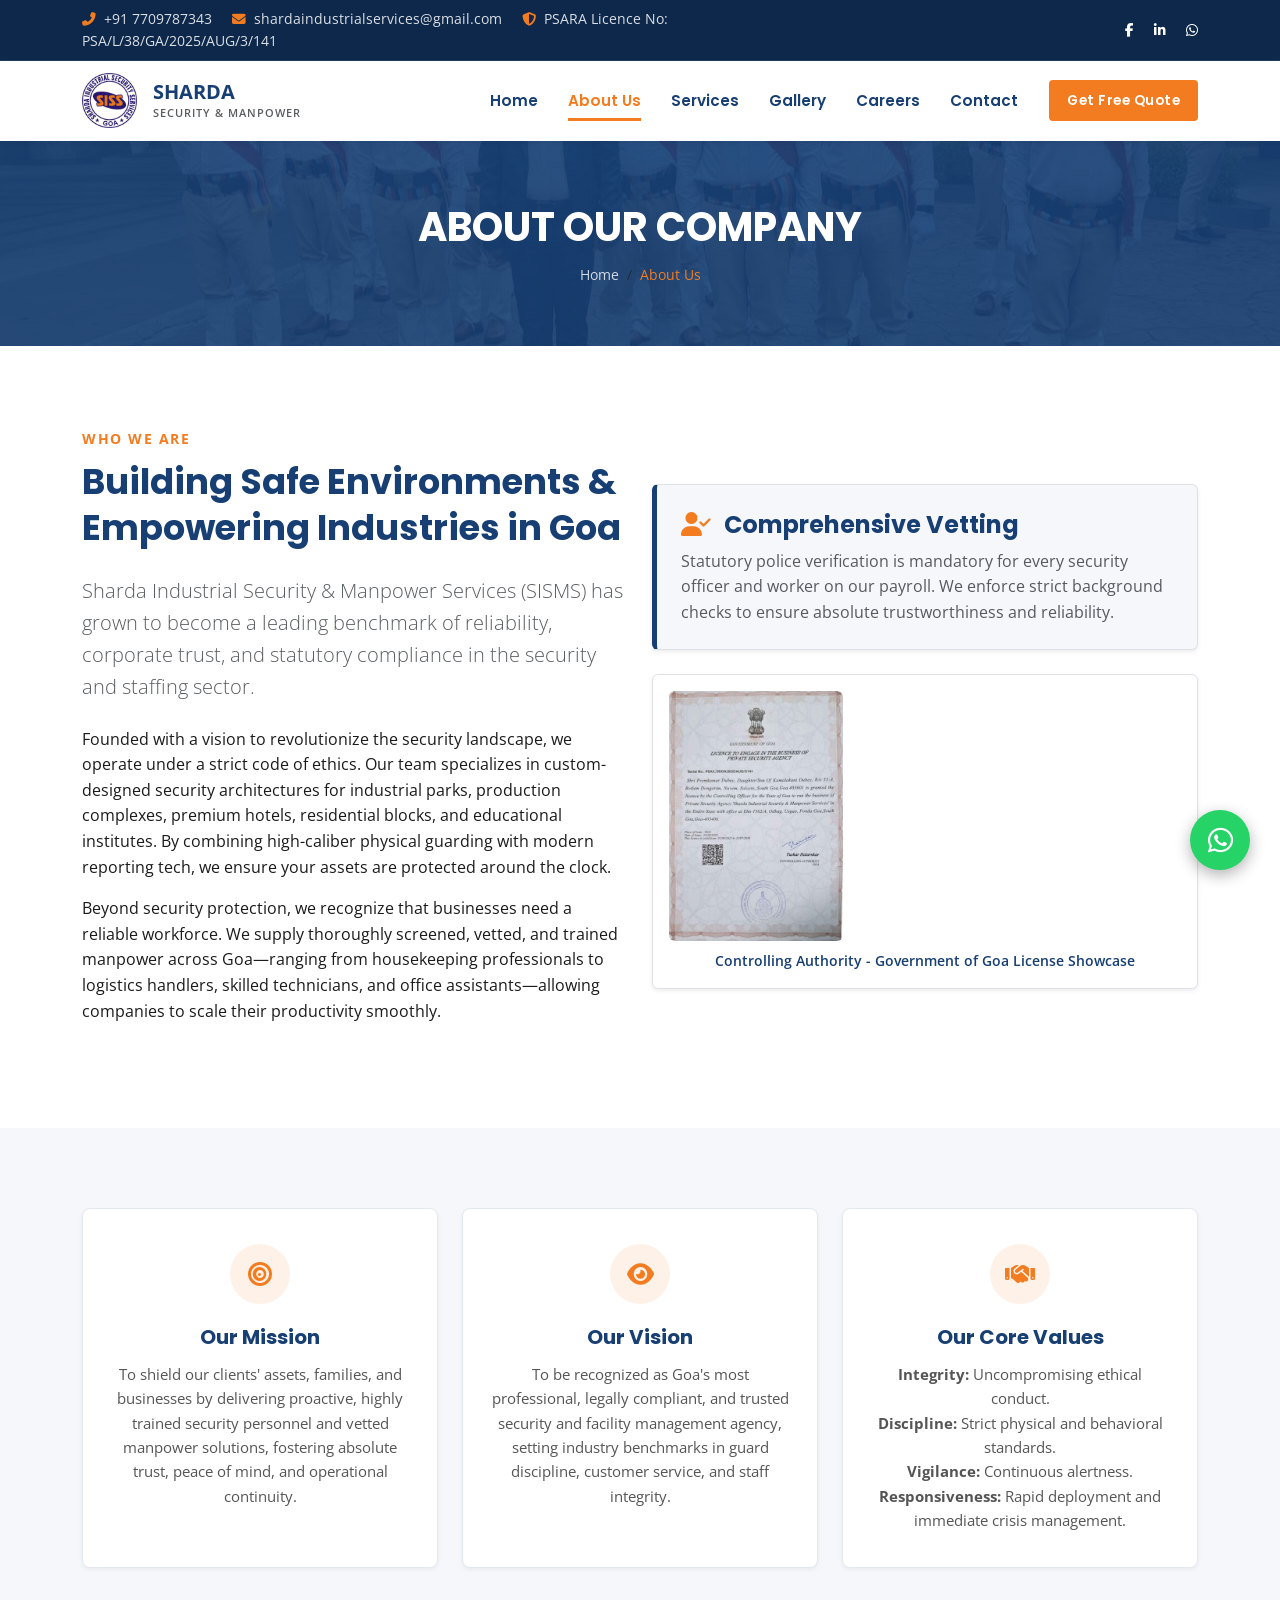
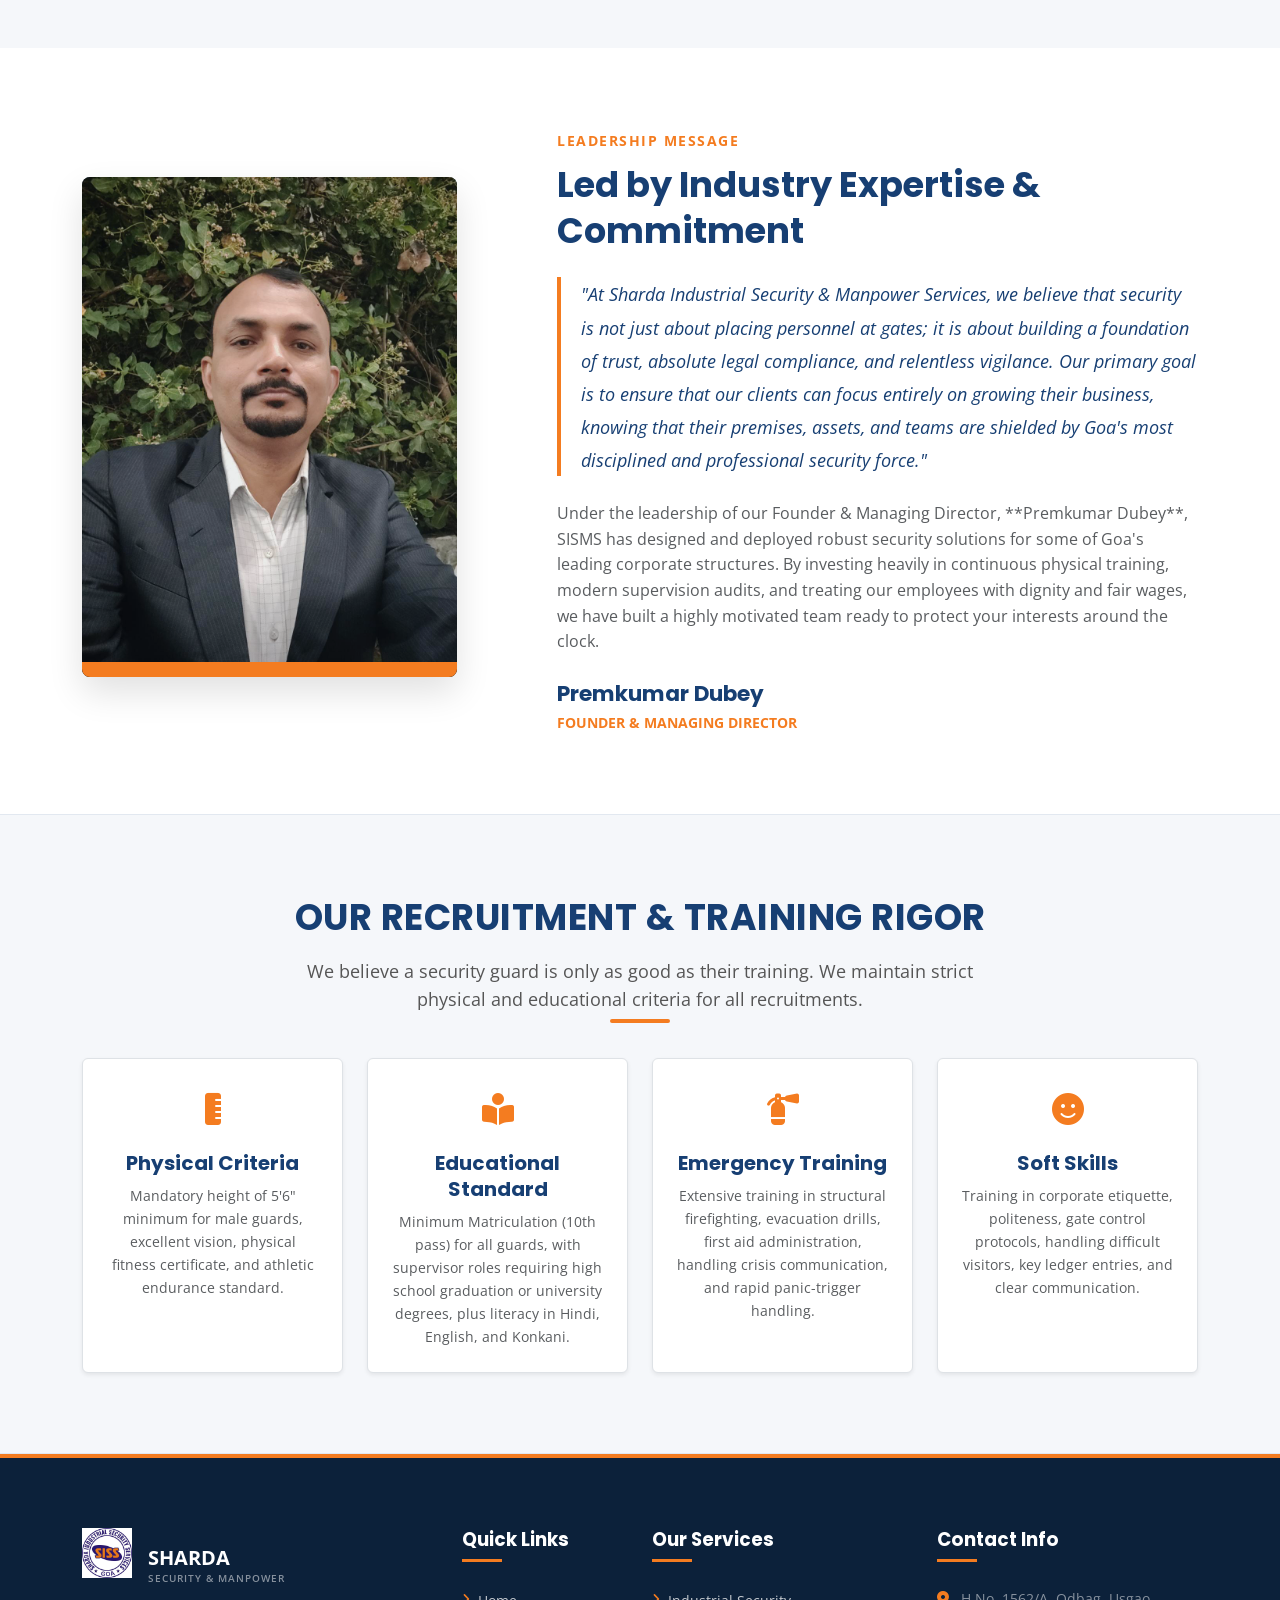
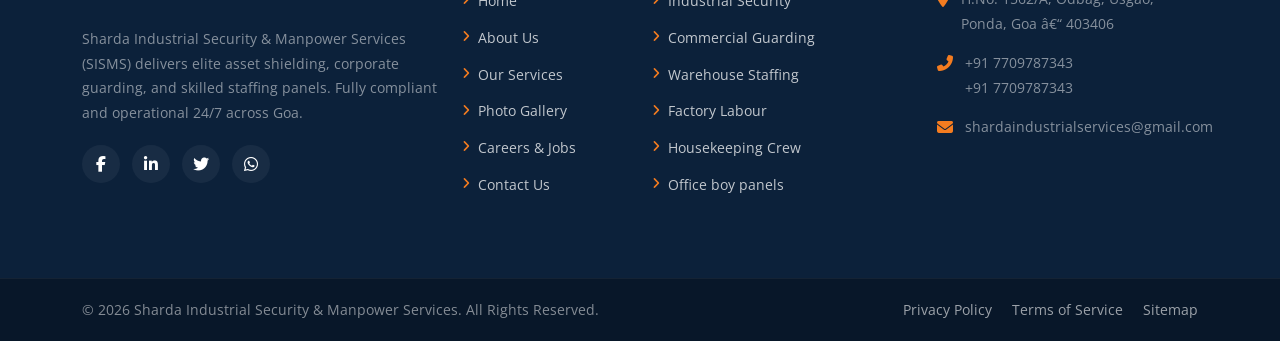
==== commit 0ac1ab4c: "Updated website" ====
--- a/about.html
+++ b/about.html
@@ -41,7 +41,7 @@
                 <div class="col-md-8">
                     <span class="me-3"><i class="fas fa-phone-alt text-orange me-2"></i><a href="tel:+917709787343">+91 7709787343</a></span>
                     <span class="me-3"><i class="fas fa-envelope text-orange me-2"></i><a href="mailto:shardaindustrialservices@gmail.com">shardaindustrialservices@gmail.com</a></span>
-                    <span><i class="fas fa-shield-alt text-orange me-2"></i>Govt. License No: PSARA/GOA/2026/08</span>
+                    <span><i class="fas fa-shield-alt text-orange me-2"></i>PSARA Licence No: PSA/L/38/GA/2025/AUG/3/141</span>
                 </div>
                 <div class="col-md-4 text-end">
                     <a href="#" class="text-white me-3" aria-label="Facebook"><i class="fab fa-facebook-f"></i></a>
